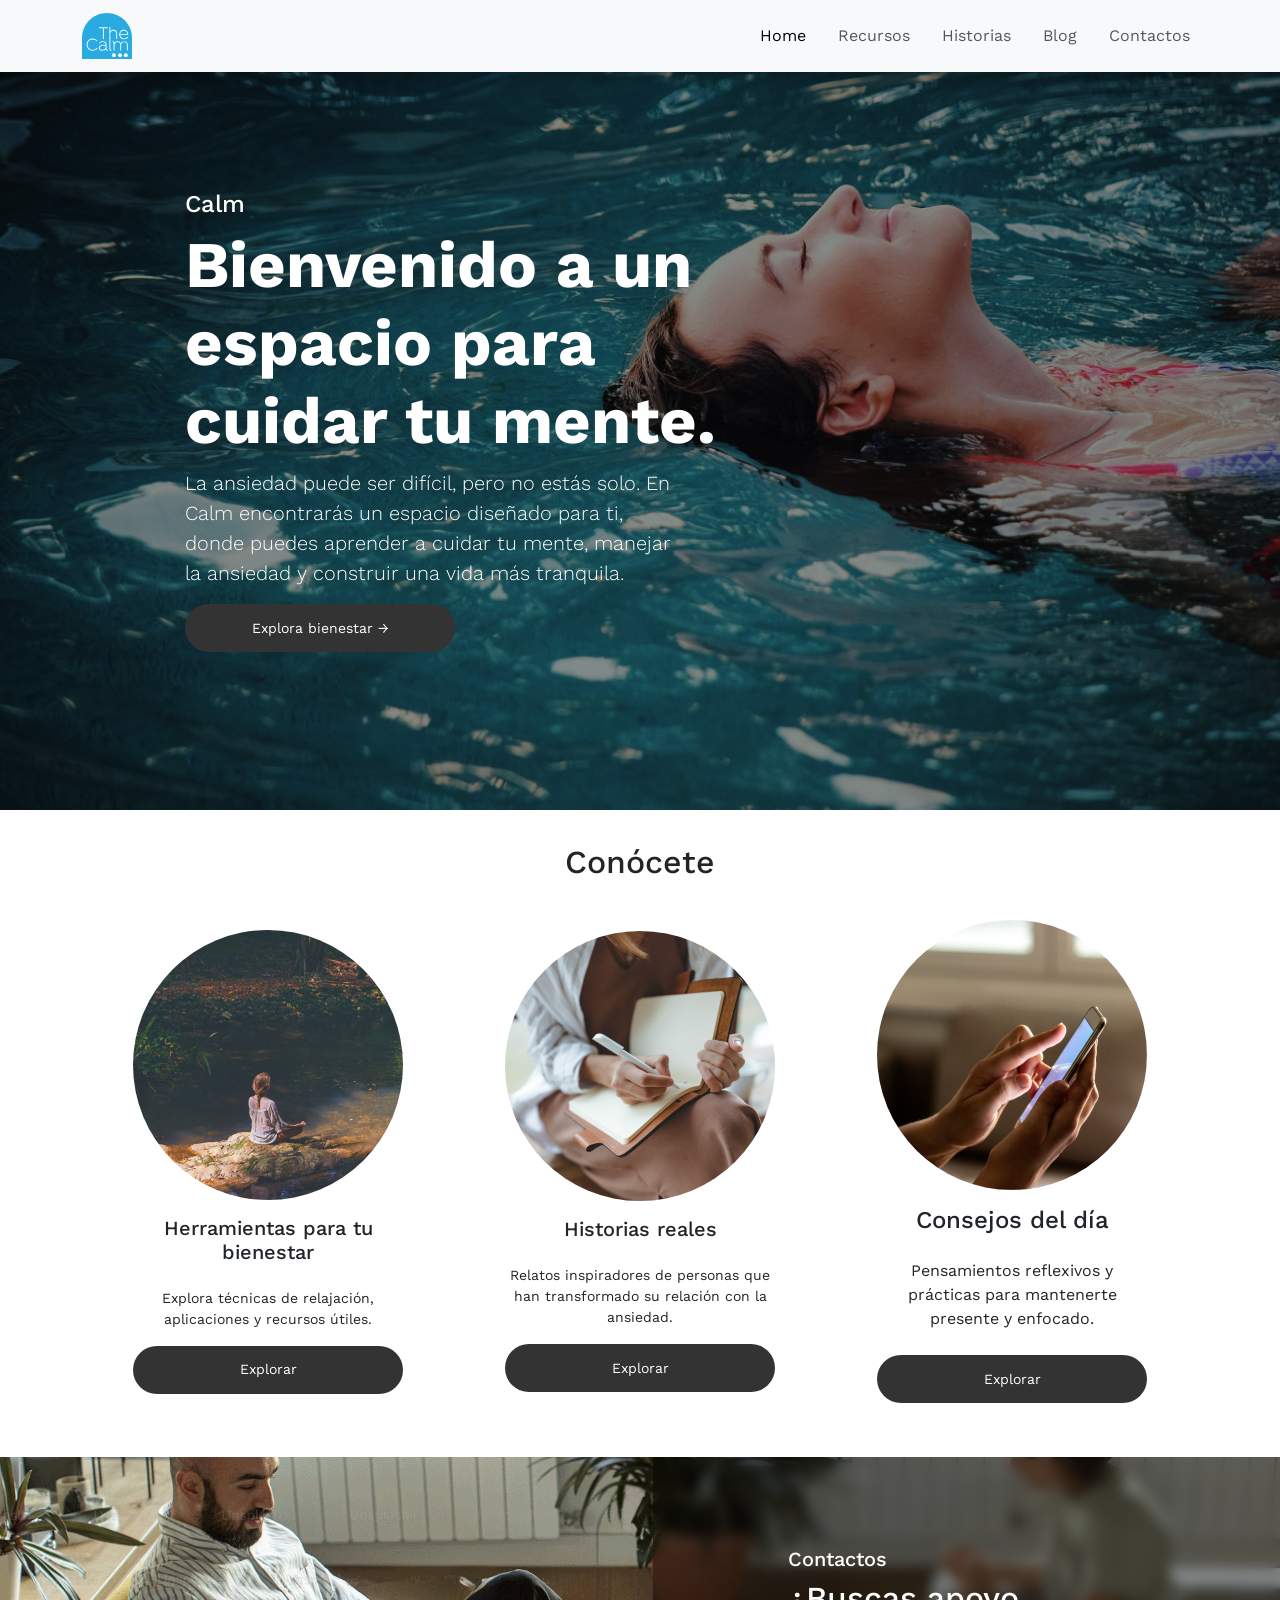
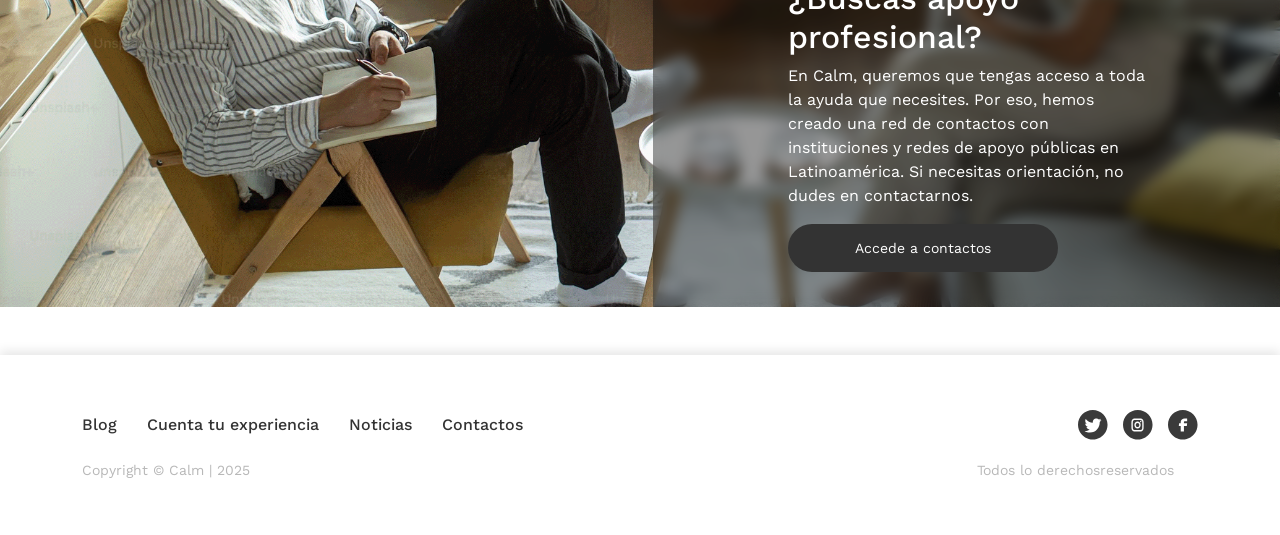
==== index.html @ e8b5bb97 "Primer commit - Subiendo proyecto thecalm" ====
<!DOCTYPE html>
<html lang="en">
<head>
    <meta charset="UTF-8">
    <meta name="viewport" content="width=device-width, initial-scale=1.0">
    <link href="https://cdn.jsdelivr.net/npm/bootstrap@5.3.3/dist/css/bootstrap.min.css" rel="stylesheet" integrity="sha384-QWTKZyjpPEjISv5WaRU9OFeRpok6YctnYmDr5pNlyT2bRjXh0JMhjY6hW+ALEwIH" crossorigin="anonymous">
    <link rel="stylesheet" href="./styles/style.css">
    <link rel="icon" type="image/png" href="./assets/svg/thecalm.svg">
    <title>The Calm</title>
</head>
<body>
  <header>
    <nav class="navbar navbar-expand-lg bg-body-tertiary ">
        <div class="container-fluid d-flex container-xl">
            <a class="navbar-brand" href="index.html">
                <img src="assets/svg/thecalm.svg" alt="TheCalm" width="50" >
              </a>
          <button class="navbar-toggler" type="button" data-bs-toggle="collapse" data-bs-target="#navbarNav" aria-controls="navbarNav" aria-expanded="false" aria-label="Toggle navigation">
            <span class="navbar-toggler-icon"></span>
          </button>
          <div class="collapse navbar-collapse" id="navbarNav">
            <ul class="navbar-nav gap-3">
              <li class="nav-item">
                <a class="nav-link active" aria-current="page" href="index.html">Home</a>
              </li>
              <li class="nav-item">
                <a class="nav-link" href="./pages/Recursos.html">Recursos</a>
              </li>
              <li class="nav-item">
                <a class="nav-link" href="./pages/Historias.html">Historias</a>
              </li>
              <li class="nav-item">
                <a class="nav-link" href="./pages/Blog.html">Blog</a>
              </li>
              <li class="nav-item">
                <a class="nav-link" href="./pages/Contactos.html">Contactos</a>
              </li>
            </ul>
          </div>
        </div>
      </nav>
  </header>

  <main>    
      
      <section class="hero">
          <div class="hero-content container-xl">
              <h4>Calm</h4>
              <h1 class="display-4 fw-bold">Bienvenido a un espacio para cuidar tu mente.</h1>
              <p class="lead">La ansiedad puede ser difícil, pero no estás solo. En Calm encontrarás un espacio diseñado para ti, donde puedes aprender a cuidar tu mente, manejar la ansiedad y construir una vida más tranquila. </p>
              <a href="./pages/Recursos.html" class="btn btn-dark btn-lg">Explora bienestar →</a>
          </div>
      </section>

      <section class=" conocete container-xl">
          <h2 class="titulo">Conócete</h2>
      </section>

      <!-- AQUÍ COMIENZAN LAS CARDS -->

      <section class="cards container-xl">

        <div class="card">
          <img class="img card-img-top" src="./assets/img/1.2.png" alt="Meditar">
          
          <div class="card-body">

            <h4 class="card-title mb-4">Herramientas para tu bienestar</h4>
            <p class="card-text ">Explora técnicas de relajación, aplicaciones y recursos útiles.</p>
            <a href="/pages/Recursos.html" class="btn "> Explorar</a>

          </div>

        </div>

        <div class="card">
          <img class="img card-img-top" src="./assets/img/1.3.png" alt="Historias">

          <div class="card-body">

            <h4 class="card-title mb-4">Historias reales</h4>
            <p class="card-text">Relatos inspiradores de personas que han transformado su relación con la ansiedad.</p>
            <a href="pages/Historias.html" class="btn">Explorar</a>
          </div>
        </div>

        <div class="card">
          <img class="img card-img-top" src="./assets/img/1.4.png" alt="Consejos">

          <div class="card-body">

            <h4 class="title mb-4">Consejos del día</h4>
            <p class="paragraph mb-4">Pensamientos reflexivos y prácticas para mantenerte presente y enfocado.</p>
            <a  href="/pages/Blog.html" class="btn"> Explorar</a>

          </div>  

        </div>
      </section>

      <!--AQUÍ TERMINAN LAS CARDS-->

      <section class="contac mb-5">

          <div class="backround-contac ">
            <img src="./assets/img/1.5.png" alt="Terapia">
          </div>   

          <div class="blur-box ">

              <h5>Contactos</h5>
                
              <h2>¿Buscas apoyo profesional?</h2>

              <p>En Calm, queremos que tengas acceso a toda la ayuda que necesites. Por eso, hemos creado una red de contactos con instituciones y redes de apoyo públicas en Latinoamérica. Si necesitas orientación, no dudes en contactarnos.</p>
                
              <a href="pages/Contactos.html" class="btn">Accede a contactos</a>
          </div>

      </section> 
      
  </main>

    <footer>

        <div class="container-xl">
            <div class="row">
              <div class="footer-links col-sm-8">

                <a href="/pages/Blog.html">Blog</a>

                <a href="">Cuenta tu experiencia</a>

                <a href="">Noticias</a>

                <a href="/pages/Contactos.html">Contactos</a>

              </div>
              <div class="iconos-redes col-sm-4 ">
                <svg xmlns="http://www.w3.org/2000/svg" width="32" height="32" viewBox="0 0 32 32" fill="none">
                    <path fill-rule="evenodd" clip-rule="evenodd" d="M31.5236 15.7617C31.5236 24.4668 24.4668 31.5237 15.7618 31.5237C7.05676 31.5237 0 24.4668 0 15.7617C0 7.05688 7.05676 0 15.7618 0C24.4668 0 31.5236 7.05688 31.5236 15.7617ZM23.1677 13.2234C23.1677 13.061 23.1648 12.8965 23.157 12.7339C23.8806 12.1992 24.5049 11.5356 25 10.7747C24.326 11.0808 23.6111 11.2815 22.8792 11.3706C23.6501 10.8972 24.2272 10.1528 24.5031 9.27588C23.7778 9.71631 22.9849 10.0271 22.1582 10.1948C21.8125 9.81689 21.3949 9.51587 20.9312 9.3103C20.4673 9.10474 19.9673 8.99927 19.4622 9C18.9773 8.99976 18.4972 9.09766 18.0493 9.28784C17.6014 9.47803 17.1945 9.75684 16.8514 10.1084C16.5087 10.4597 16.2367 10.8772 16.0511 11.3364C15.8656 11.7957 15.7701 12.2881 15.7701 12.7852C15.7697 13.0757 15.8015 13.3655 15.865 13.6489C14.3965 13.5735 12.96 13.1821 11.6486 12.5005C10.3372 11.8186 9.1803 10.8613 8.25317 9.69116C7.77966 10.5249 7.63428 11.5122 7.84656 12.4521C8.05896 13.3921 8.61304 14.2134 9.39575 14.7483C8.8092 14.729 8.23572 14.5664 7.7229 14.2739V14.321C7.72302 15.1956 8.01807 16.0432 8.55798 16.7202C9.09778 17.3972 9.84924 17.8621 10.6851 18.0359C10.1407 18.1851 9.57092 18.2073 9.01721 18.1011C9.25317 18.8535 9.71252 19.5112 10.3311 19.9827C10.9493 20.4541 11.696 20.7156 12.4666 20.7305C11.7004 21.3472 10.8232 21.803 9.88538 22.0718C8.94739 22.3408 7.96692 22.4175 7 22.2976C8.63464 23.373 10.5746 24 12.6613 24C19.4532 24 23.1677 18.2295 23.1677 13.2234Z" fill="#3A3A3A"/>
                </svg>
                <svg xmlns="http://www.w3.org/2000/svg" width="32" height="32" viewBox="0 0 32 32" fill="none">
                    <path fill-rule="evenodd" clip-rule="evenodd" d="M31.5236 15.7617C31.5236 24.4668 24.4668 31.5237 15.7618 31.5237C7.05676 31.5237 0 24.4668 0 15.7617C0 7.05688 7.05676 0 15.7618 0C24.4668 0 31.5236 7.05688 31.5236 15.7617ZM19.9178 9.35815C19.4963 9.18188 19.0403 9.07764 18.3806 9.04492C17.5637 9.00464 17.275 9 15.5 9C13.7245 9 13.4363 9.00464 12.6194 9.04492C11.9597 9.07764 11.504 9.18188 11.0815 9.35815C10.6823 9.51904 10.3207 9.77295 10.0227 10.1013C9.71753 10.4224 9.48193 10.812 9.33252 11.2424C9.16895 11.6963 9.07202 12.1873 9.04175 12.8979C9.00427 13.7773 9 14.0884 9 16C9 17.9121 9.00427 18.2224 9.04175 19.1021C9.07202 19.8127 9.16895 20.3032 9.33252 20.7576C9.48193 21.188 9.71753 21.5776 10.0227 21.8987C10.3207 22.2271 10.6823 22.481 11.0815 22.6418C11.5037 22.8181 11.9597 22.9224 12.6194 22.9551C13.4368 22.9954 13.725 23 15.5 23C17.275 23 17.5626 22.9954 18.3806 22.9551C19.0403 22.9224 19.4958 22.8181 19.9178 22.6418C20.3174 22.481 20.6792 22.2273 20.9773 21.8987C21.2823 21.5776 21.5179 21.1882 21.6674 20.7583C21.8311 20.304 21.928 19.8127 21.9583 19.1021C21.9957 18.2212 22 17.9109 22 16C22 14.0889 21.9957 13.7786 21.9583 12.8979C21.928 12.1873 21.8311 11.6968 21.6674 11.2424C21.5179 10.812 21.2825 10.4224 20.9773 10.1013C20.6792 9.77271 20.3174 9.51904 19.9178 9.35815ZM12.6849 10.5989C13.4763 10.5598 13.745 10.5557 15.5 10.5557C17.255 10.5557 17.5231 10.5598 18.3145 10.5989C18.8167 10.6235 19.1183 10.6929 19.3947 10.8083C19.6074 10.8909 19.7997 11.0251 19.9563 11.2009C20.1195 11.3696 20.2443 11.5767 20.3209 11.8059C20.4287 12.1033 20.4926 12.4277 20.5153 12.9685C20.5515 13.8213 20.5554 14.1106 20.5554 16C20.5554 17.8894 20.5515 18.1787 20.5153 19.0315C20.4926 19.5723 20.4281 19.8972 20.3209 20.1948C20.2292 20.4485 20.1318 20.6101 19.9563 20.7991C19.7808 20.9875 19.6307 21.0925 19.3951 21.1917C19.2584 21.249 19.1157 21.2949 18.9458 21.3296C18.7717 21.365 18.5691 21.3887 18.3151 21.4011C17.5231 21.4402 17.255 21.4443 15.5 21.4443C13.7456 21.4443 13.4769 21.4402 12.6849 21.4011C12.1829 21.3767 11.8811 21.3071 11.6049 21.1917C11.3693 21.093 11.2192 20.988 11.0437 20.7991C10.8688 20.6101 10.7712 20.4485 10.6792 20.1941C10.5714 19.8967 10.5074 19.5723 10.4847 19.0315C10.4484 18.1794 10.4446 17.8899 10.4446 16C10.4446 14.1101 10.4484 13.8206 10.4847 12.9685C10.5074 12.4277 10.5719 12.1028 10.6792 11.8052C10.7708 11.5515 10.8682 11.3899 11.0437 11.2009C11.2192 11.0125 11.3693 10.9075 11.6049 10.8083C11.8817 10.6921 12.1829 10.6235 12.6849 10.5989ZM13.1169 18.5664C13.7489 19.2471 14.6061 19.6294 15.5 19.6294C16.3938 19.6294 17.2511 19.2471 17.8831 18.5664C18.5151 17.8857 18.8702 16.9626 18.8702 16C18.8702 15.0374 18.5151 14.1143 17.8831 13.4336C17.2511 12.7529 16.3938 12.3704 15.5 12.3704C14.6061 12.3704 13.7489 12.7529 13.1169 13.4336C12.4849 14.1143 12.1298 15.0374 12.1298 16C12.1298 16.9626 12.4849 17.8857 13.1169 18.5664ZM16.8621 17.4668C16.5007 17.8557 16.0109 18.0745 15.5 18.0745C14.9891 18.0745 14.4993 17.8557 14.1379 17.4668C13.7767 17.0776 13.5739 16.5503 13.5739 16C13.5739 15.45 13.7767 14.9224 14.1379 14.5332C14.4993 14.1443 14.9891 13.9258 15.5 13.9258C16.0109 13.9258 16.5007 14.1443 16.8621 14.5332C17.2233 14.9224 17.4261 15.45 17.4261 16C17.4261 16.5503 17.2233 17.0776 16.8621 17.4668ZM18.3595 12.9202C18.495 13.0662 18.6787 13.1482 18.8702 13.1482C19.0618 13.1482 19.2455 13.0662 19.381 12.9202C19.5165 12.7744 19.5925 12.5764 19.5925 12.3701C19.5925 12.1638 19.5165 11.9661 19.381 11.8201C19.2455 11.6743 19.0618 11.5923 18.8702 11.5923C18.7667 11.5923 18.6654 11.6162 18.5729 11.6614C18.4941 11.6997 18.4218 11.7532 18.3595 11.8201C18.224 11.9661 18.1479 12.1638 18.1479 12.3701C18.1479 12.5764 18.224 12.7744 18.3595 12.9202Z" fill="#3A3A3A"/>
                </svg>
                <svg xmlns="http://www.w3.org/2000/svg" width="32" height="32" viewBox="0 0 32 32" fill="none">
                    <path fill-rule="evenodd" clip-rule="evenodd" d="M15.7618 31.5237C24.4668 31.5237 31.5237 24.4668 31.5237 15.7617C31.5237 7.05688 24.4668 0 15.7618 0C7.05676 0 0 7.05688 0 15.7617C0 24.4668 7.05676 31.5237 15.7618 31.5237ZM16.9929 23H13.5725V17.0979H11.5237L11.8623 14.1653H13.5725V12.6843C13.5725 11.707 14.0229 10.77 14.8247 10.0791C15.6266 9.38818 16.714 9 17.8479 9H20.4132V11.9473H17.8479C17.6212 11.9473 17.4037 12.0249 17.2433 12.1631C17.083 12.3013 16.9929 12.4888 16.9929 12.6843V14.1653H20.4132L20.0746 17.0979H16.9929V23Z" fill="#3A3A3A"/>
                </svg>
              </div>
            </div>

            <div class="creditos row">

                <div class="col-sm">  
                    <p>Copyright © Calm | 2025</p>
                </div>
                <div class="derechos col-sm">
                    <p>Todos lo derechosreservados</p>
                </div>
            </div>

        </div>


    </footer>

 

  <script src="https://cdn.jsdelivr.net/npm/bootstrap@5.3.3/dist/js/bootstrap.bundle.min.js" integrity="sha384-YvpcrYf0tY3lHB60NNkmXc5s9fDVZLESaAA55NDzOxhy9GkcIdslK1eN7N6jIeHz" crossorigin="anonymous"></script>

</body>
</html>
---- styles/style.css ----
@import url("https://fonts.googleapis.com/css2?family=Work+Sans:ital,wght@0,100..900;1,100..900&display=swap");
* {
  margin: 0;
  padding: 0;
}

body {
  font-family: "Work Sans", sans-serif;
  font-optical-sizing: auto;
  font-style: normal;
}

small {
  opacity: 0.5;
}

.navbar {
  position: fixed;
  width: 100%;
  display: flex;
  justify-content: space-between;
  z-index: 1000;
  box-shadow: 0px 4px 11px 0px rgba(0, 0, 0, 0.1);
}

.navbar-collapse {
  justify-content: right;
}

footer {
  padding: 5vh 5%;
  display: flex;
  flex-direction: column;
  align-items: center;
  width: 100%;
  position: absolute;
  box-shadow: 0px -4px 10px rgba(0, 0, 0, 0.097);
}

.footer-links {
  display: flex;
  flex-direction: column;
  text-align: left;
  gap: 10px;
  margin-bottom: 2%;
}

.footer-links a {
  text-decoration: none;
  color: #333333;
  font-weight: 500;
}

.footer-links a:hover {
  color: #29ABE2;
}

.iconos-redes {
  display: flex;
  gap: 15px;
  justify-content: left;
  margin: 10px 0;
}

.iconos-redes svg {
  width: 30px;
  height: 30px;
  fill: #333333;
}

.creditos {
  display: flex;
  text-align: left;
  width: 100%;
  margin-top: 10px;
  font-size: 14px;
  color: #B8B8B8;
}

@media (min-width: 1024px) {
  footer {
    padding: 5vh 5%;
    display: flex;
    justify-content: space-between;
    align-items: center;
    flex-wrap: wrap;
    width: 100%;
    height: 20vh;
    flex-wrap: wrap;
    position: relative;
    box-shadow: 0px -4px 10px rgba(0, 0, 0, 0.097);
  }
  .footer-links {
    display: flex;
    flex-direction: row;
    gap: 30px;
    margin-bottom: 0;
    justify-content: center;
    align-items: center;
    width: auto;
  }
  .footer-links a {
    text-decoration: none;
    width: auto;
    justify-content: center;
    align-items: center;
    color: #333333;
    font-weight: 500;
  }
  footer .row {
    display: flex;
    justify-content: space-between;
  }
  .footer-links a:hover {
    color: #29ABE2;
  }
  .iconos-redes {
    display: flex;
    gap: 15px;
  }
  .iconos-redes svg {
    width: 30px;
    height: 30px;
    fill: #3A3A3A;
  }
  .footer-text {
    text-align: center;
    width: 100%;
    margin-top: 10px;
    font-size: 14px;
    color: #777;
  }
  .iconos-redes {
    justify-content: right;
  }
  .derechos p {
    justify-content: right;
    text-align: right;
  }
  .creditos {
    color: #B8B8B8;
  }
}
.cards {
  margin-top: 3%;
  margin-bottom: 3%;
  display: flex;
  flex-direction: column;
  align-items: center;
  text-align: center;
}

.card {
  border: none;
  width: 30vh;
  height: auto;
  justify-content: space-between;
  align-items: center;
  text-decoration: none;
  justify-content: center;
}

.card-title {
  font-size: 20px;
}

.card-text {
  font-size: 14px;
}

.card .img {
  border-radius: 50%;
  width: 30vh;
}

.cards-blog {
  text-align: center;
}

.cards-blog {
  display: flex;
  justify-content: center;
  flex-wrap: wrap;
}

.cards-blog .row {
  justify-content: center;
}

.cards-blog .col {
  display: flex;
  justify-content: center;
}

.cards-blog .card {
  width: 100%;
  text-align: center;
  align-items: center;
  border-radius: 12px;
  background: #FFFFFF;
  box-shadow: 1px 1px 4px 0px rgba(0, 0, 0, 0.13);
}

.cards-blog .card {
  width: 80%;
  align-items: center;
  border-radius: 12px;
  background: #FFF;
  box-shadow: 1px 1px 4px 0px rgba(0, 0, 0, 0.13);
}

.texto-limitado {
  display: -webkit-box;
  -webkit-box-orient: vertical;
  -webkit-line-clamp: 2;
  line-clamp: 2;
  overflow: hidden;
}

.cards-redes .card {
  align-items: center;
  width: 100%;
  height: 90%;
  padding: 6%;
  margin-bottom: 6%;
  background: rgba(76, 172, 212, 0.48);
  box-shadow: 1px 1px 4px 0px rgba(0, 0, 0, 0.13);
}

@media (min-width: 1024px) {
  .cards {
    margin-top: 3%;
    margin-bottom: 3%;
    flex-direction: row;
    justify-content: space-around;
  }
  .card {
    width: 25%;
    width: 25%;
    justify-content: center;
    flex: wrap;
  }
}
.hero {
  background: url("../../assets/img/1.jpg") center/cover no-repeat;
  height: 60vh;
  display: flex;
  align-items: center;
  justify-content: center;
  color: white;
  position: relative;
  text-align: left;
  padding-top: 6%;
}

.hero::before {
  content: "";
  position: absolute;
  top: 0;
  left: 0;
  width: 100%;
  height: 100%;
  background: rgba(0, 0, 0, 0.4);
}

.hero-content {
  margin-top: -5vh;
  position: relative;
  z-index: 1;
  text-align: left;
  padding: 9%;
}

.hero-content h1 {
  font-size: 26px;
}

.hero-content p {
  font-size: 14px;
}

.contac {
  color: white;
  margin-top: 3%;
  z-index: 1;
  display: flex;
  flex-direction: column;
  align-items: center;
}

.backround-contac {
  position: absolute;
  width: 100%;
  height: 70vh;
  overflow: hidden;
  object-fit: cover;
  object-position: center 20%;
}

.blur-box {
  width: 100%;
  background: rgba(0, 0, 0, 0.461);
  backdrop-filter: blur(6.5px);
  padding: 5vh;
  overflow: hidden;
  object-fit: cover;
  margin-top: 49%;
  align-items: center;
}

@media (min-width: 1024px) {
  .hero {
    background: url("../../assets/img/1.jpg") center/cover no-repeat;
    height: 90vh;
    display: flex;
    align-items: center;
    justify-content: center;
    color: white;
    position: relative;
    text-align: left;
    padding-top: 6%;
  }
  .hero::before {
    content: "";
    position: absolute;
    top: 0;
    left: 0;
    width: 100%;
    height: 100%;
    background: rgba(0, 0, 0, 0.4);
  }
  .hero-content {
    margin-top: -5vh;
    position: relative;
    z-index: 1;
    text-align: left;
  }
  .hero-content h1 {
    font-size: 65px;
    width: 65vh;
  }
  .hero-content p {
    font-size: 20px;
    width: 55vh;
  }
  .backround-contac img {
    position: absolute;
    width: 100%;
    height: 50vh;
    overflow: hidden;
    object-fit: cover;
    object-position: center 70%;
    z-index: 1;
  }
  .blur-box {
    width: 49%;
    height: 50vh;
    background: rgba(0, 0, 0, 0.396);
    backdrop-filter: blur(6.5px);
    padding: 10vh 15vh;
    overflow: hidden;
    object-fit: cover;
    margin-top: 0px;
    margin-left: 51%;
    align-items: center;
    z-index: 100;
  }
}
.cards {
  margin-top: 3%;
  margin-bottom: 3%;
  display: flex;
  flex-direction: column;
  align-items: center;
  text-align: center;
}

.card {
  border: none;
  width: 30vh;
  height: auto;
  justify-content: space-between;
  align-items: center;
  text-decoration: none;
  justify-content: center;
}

.card-title {
  font-size: 20px;
}

.card-text {
  font-size: 14px;
}

.card .img {
  border-radius: 50%;
  width: 30vh;
}

.cards-blog {
  text-align: center;
}

.cards-blog {
  display: flex;
  justify-content: center;
  flex-wrap: wrap;
}

.cards-blog .row {
  justify-content: center;
}

.cards-blog .col {
  display: flex;
  justify-content: center;
}

.cards-blog .card {
  width: 100%;
  text-align: center;
  align-items: center;
  border-radius: 12px;
  background: #FFFFFF;
  box-shadow: 1px 1px 4px 0px rgba(0, 0, 0, 0.13);
}

.cards-blog .card {
  width: 80%;
  align-items: center;
  border-radius: 12px;
  background: #FFF;
  box-shadow: 1px 1px 4px 0px rgba(0, 0, 0, 0.13);
}

.texto-limitado {
  display: -webkit-box;
  -webkit-box-orient: vertical;
  -webkit-line-clamp: 2;
  line-clamp: 2;
  overflow: hidden;
}

.cards-redes .card {
  align-items: center;
  width: 100%;
  height: 90%;
  padding: 6%;
  margin-bottom: 6%;
  background: rgba(76, 172, 212, 0.48);
  box-shadow: 1px 1px 4px 0px rgba(0, 0, 0, 0.13);
}

@media (min-width: 1024px) {
  .cards {
    margin-top: 3%;
    margin-bottom: 3%;
    flex-direction: row;
    justify-content: space-around;
  }
  .card {
    width: 25%;
    width: 25%;
    justify-content: center;
    flex: wrap;
  }
}
.encabezado {
  width: 100%;
  height: auto;
  border-radius: 0px 0px 20px 20px;
  background: #29ABE2;
  color: #fff;
  padding-top: 11vh !important;
  padding-bottom: 5%;
  justify-content: center;
  text-align: center;
}

.encabezado-text {
  width: 100%;
}

@media (min-width: 1024px) {
  .encabezado {
    border-radius: 0px 0px 50px 50px;
    padding-bottom: 3%;
  }
  .encabezado-text {
    width: 40%;
  }
}
.titulo {
  margin-top: 3%;
  margin-bottom: 3%;
  align-items: center;
  justify-content: center;
  text-align: center;
}

.btn {
  width: 30vh;
  height: auto;
  border: none;
  border-radius: 26vh;
  background: #333333;
  color: #FFFFFF;
  font-size: 12px;
  padding: 1.5vh;
  text-decoration: none;
}

.btn a {
  color: #FFFFFF;
  border: 0;
  padding: 1vh 10vh;
  text-decoration: none;
}

.btn:hover {
  transform: scale(1.02);
  background-color: #29ABE2;
  color: #FFFFFF;
}

@media (min-width: 1024px) {
  .btn {
    font-size: 14px;
  }
}
.form-container {
  background: #F1F1F1;
  border-radius: 2vh;
  width: 100%;
  height: 40%;
  margin-bottom: 3%;
}

.historias-mobile {
  display: block;
}

.historias-desktop {
  display: none;
}

.fecha {
  justify-content: center;
  align-items: center;
  text-align: center;
  margin-bottom: 6%;
}

@media (min-width: 1024px) {
  .historias-mobile {
    display: none;
  }
  .historias-desktop {
    display: block;
  }
  .historias-desktop .col {
    border-bottom: 1px solid #777777;
    border-right: 1px solid #777777;
  }
  .historias-desktop .col {
    border-bottom: 1px solid #777777;
    border-right: 1px solid #777777;
  }
  .historias-desktop .cold:last-child {
    border-bottom: none;
  }
  .historias-desktop .col:nth-child(2n) {
    border-right: none;
  }
  .historias-desktop .col:nth-last-child(-n+1) {
    border-bottom: none;
  }
  .historias-desktop {
    margin-top: 6%;
  }
}

/*# sourceMappingURL=style.css.map */
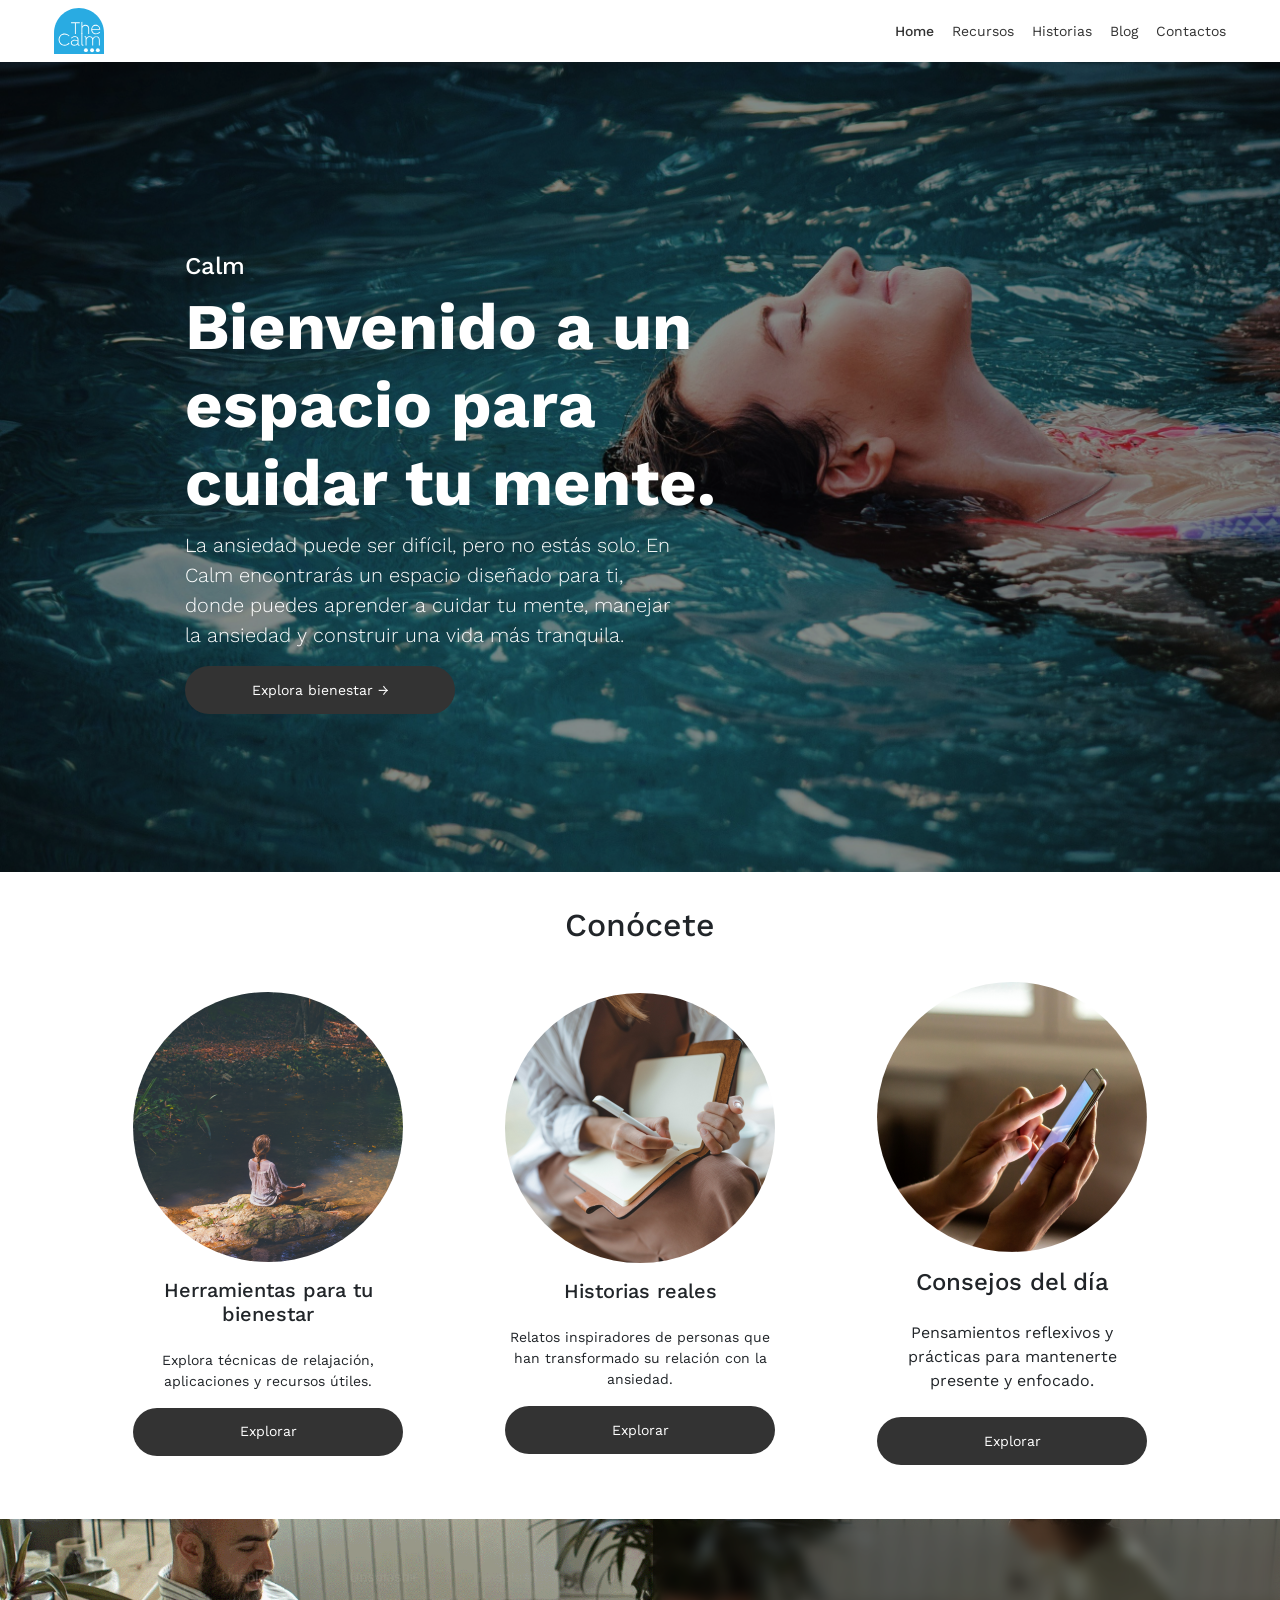
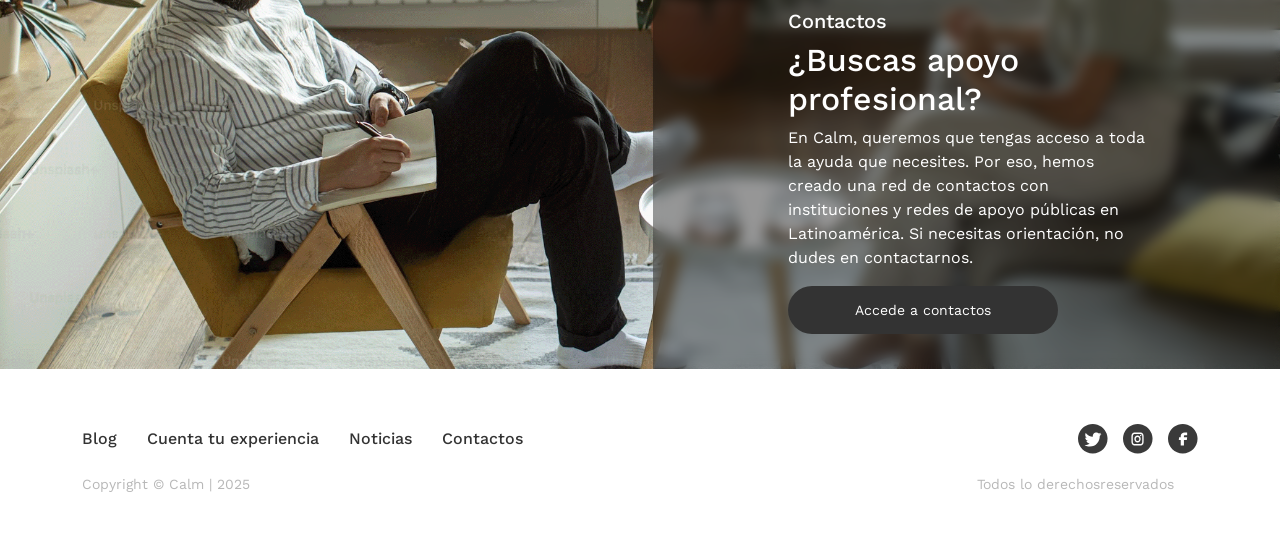
==== commit 484e0356: "Subida del proyecto thecalm" ====
--- a/index.html
+++ b/index.html
@@ -10,35 +10,16 @@
 </head>
 <body>
   <header>
-    <nav class="navbar navbar-expand-lg bg-body-tertiary ">
-        <div class="container-fluid d-flex container-xl">
-            <a class="navbar-brand" href="index.html">
-                <img src="assets/svg/thecalm.svg" alt="TheCalm" width="50" >
-              </a>
-          <button class="navbar-toggler" type="button" data-bs-toggle="collapse" data-bs-target="#navbarNav" aria-controls="navbarNav" aria-expanded="false" aria-label="Toggle navigation">
-            <span class="navbar-toggler-icon"></span>
-          </button>
-          <div class="collapse navbar-collapse" id="navbarNav">
-            <ul class="navbar-nav gap-3">
-              <li class="nav-item">
-                <a class="nav-link active" aria-current="page" href="index.html">Home</a>
-              </li>
-              <li class="nav-item">
-                <a class="nav-link" href="./pages/Recursos.html">Recursos</a>
-              </li>
-              <li class="nav-item">
-                <a class="nav-link" href="./pages/Historias.html">Historias</a>
-              </li>
-              <li class="nav-item">
-                <a class="nav-link" href="./pages/Blog.html">Blog</a>
-              </li>
-              <li class="nav-item">
-                <a class="nav-link" href="./pages/Contactos.html">Contactos</a>
-              </li>
-            </ul>
-          </div>
-        </div>
-      </nav>
+    <nav class="navbar">
+      <img src="./assets/svg/thecalm.svg" alt="Logo" class="logo" />
+      <ul>
+        <li><a  class="active" href="index.html">Home</a></li>
+        <li><a href="./pages/recursos.html">Recursos</a></li>
+        <li><a href="./pages/historias.html">Historias</a></li>
+        <li><a href="./pages/blog.html">Blog</a></li>
+        <li><a href="./pages/contactos.html">Contactos</a></li>
+      </ul>
+    </nav>
   </header>
 
   <main>    
@@ -48,7 +29,7 @@
               <h4>Calm</h4>
               <h1 class="display-4 fw-bold">Bienvenido a un espacio para cuidar tu mente.</h1>
               <p class="lead">La ansiedad puede ser difícil, pero no estás solo. En Calm encontrarás un espacio diseñado para ti, donde puedes aprender a cuidar tu mente, manejar la ansiedad y construir una vida más tranquila. </p>
-              <a href="./pages/Recursos.html" class="btn btn-dark btn-lg">Explora bienestar →</a>
+              <a href="./pages/recursos.html" class="btn">Explora bienestar →</a>
           </div>
       </section>
 
@@ -61,37 +42,37 @@
       <section class="cards container-xl">
 
         <div class="card">
-          <img class="img card-img-top" src="./assets/img/1.2.png" alt="Meditar">
+          <img class="img card-img-top" src="./assets/img/1.2.png" alt="Mujer meditando">
           
           <div class="card-body">
 
             <h4 class="card-title mb-4">Herramientas para tu bienestar</h4>
             <p class="card-text ">Explora técnicas de relajación, aplicaciones y recursos útiles.</p>
-            <a href="/pages/Recursos.html" class="btn "> Explorar</a>
+            <a href="./pages/recursos.html" class="btn "> Explorar</a>
 
           </div>
 
         </div>
 
         <div class="card">
-          <img class="img card-img-top" src="./assets/img/1.3.png" alt="Historias">
+          <img class="img card-img-top" src="./assets/img/1.3.png" alt="Mujer escribiendo en un cuaderno">
 
           <div class="card-body">
 
             <h4 class="card-title mb-4">Historias reales</h4>
             <p class="card-text">Relatos inspiradores de personas que han transformado su relación con la ansiedad.</p>
-            <a href="pages/Historias.html" class="btn">Explorar</a>
+            <a href="./pages/historias.html" class="btn">Explorar</a>
           </div>
         </div>
 
         <div class="card">
-          <img class="img card-img-top" src="./assets/img/1.4.png" alt="Consejos">
+          <img class="img card-img-top" src="./assets/img/1.4.png" alt="Persona usando un teléfono celular">
 
           <div class="card-body">
 
             <h4 class="title mb-4">Consejos del día</h4>
             <p class="paragraph mb-4">Pensamientos reflexivos y prácticas para mantenerte presente y enfocado.</p>
-            <a  href="/pages/Blog.html" class="btn"> Explorar</a>
+            <a href="./pages/blog.html" class="btn"> Explorar</a>
 
           </div>  
 
@@ -100,10 +81,10 @@
 
       <!--AQUÍ TERMINAN LAS CARDS-->
 
-      <section class="contac mb-5">
+      <section class="contac">
 
           <div class="backround-contac ">
-            <img src="./assets/img/1.5.png" alt="Terapia">
+            <img src="./assets/img/1.5.png" alt="Persona recibiendo terapia">
           </div>   
 
           <div class="blur-box ">
@@ -114,7 +95,7 @@
 
               <p>En Calm, queremos que tengas acceso a toda la ayuda que necesites. Por eso, hemos creado una red de contactos con instituciones y redes de apoyo públicas en Latinoamérica. Si necesitas orientación, no dudes en contactarnos.</p>
                 
-              <a href="pages/Contactos.html" class="btn">Accede a contactos</a>
+              <a href="./pages/contactos.html" class="btn">Accede a contactos</a>
           </div>
 
       </section> 
@@ -127,13 +108,13 @@
             <div class="row">
               <div class="footer-links col-sm-8">
 
-                <a href="/pages/Blog.html">Blog</a>
+                <a href="./pages/blog.html">Blog</a>
 
                 <a href="">Cuenta tu experiencia</a>
 
                 <a href="">Noticias</a>
 
-                <a href="/pages/Contactos.html">Contactos</a>
+                <a href="./pages/contactos.html">Contactos</a>
 
               </div>
               <div class="iconos-redes col-sm-4 ">
--- a/styles/style.css
+++ b/styles/style.css
@@ -14,26 +14,84 @@
   opacity: 0.5;
 }
 
+.active {
+  font-weight: 500;
+}
+
 .navbar {
-  position: fixed;
-  width: 100%;
-  display: flex;
-  justify-content: space-between;
-  z-index: 1000;
+  background-color: #FFFFFF;
   box-shadow: 0px 4px 11px 0px rgba(0, 0, 0, 0.1);
-}
-
-.navbar-collapse {
-  justify-content: right;
-}
-
+  padding-left: 4vh;
+  padding-right: 4vh;
+  align-items: center;
+  justify-content: center;
+  align-content: center;
+}
+.navbar img {
+  width: 40px;
+}
+.navbar ul {
+  display: flex;
+  flex-direction: row;
+  text-decoration: none;
+  gap: 13px;
+  justify-content: space-around;
+  margin-bottom: 0;
+}
+.navbar ul li {
+  font-size: 10px;
+  text-decoration: none;
+  list-style: none;
+}
+.navbar ul li a {
+  color: #333333;
+  text-decoration: none;
+}
+.navbar ul li a:hover {
+  color: #29ABE2;
+  font-weight: 600;
+}
+
+@media (min-width: 600px) {
+  .navbar {
+    background-color: #FFFFFF;
+    box-shadow: 0px 4px 11px 0px rgba(0, 0, 0, 0.1);
+    padding-left: 6vh;
+    padding-right: 6vh;
+    display: flex;
+    justify-content: space-between;
+  }
+  .navbar img {
+    width: 50px;
+  }
+  .navbar ul {
+    display: flex;
+    flex-direction: row;
+    text-decoration: none;
+    gap: 18px;
+    justify-content: space-around;
+    margin-bottom: 0;
+  }
+  .navbar ul li {
+    font-size: 14px;
+    text-decoration: none;
+    list-style: none;
+  }
+  .navbar ul li a {
+    color: #333333;
+    text-decoration: none;
+  }
+  .navbar ul li a:hover {
+    color: #29ABE2;
+    font-weight: 600;
+  }
+}
 footer {
   padding: 5vh 5%;
   display: flex;
   flex-direction: column;
   align-items: center;
   width: 100%;
-  position: absolute;
   box-shadow: 0px -4px 10px rgba(0, 0, 0, 0.097);
 }
 
@@ -87,7 +145,6 @@
     width: 100%;
     height: 20vh;
     flex-wrap: wrap;
-    position: relative;
     box-shadow: 0px -4px 10px rgba(0, 0, 0, 0.097);
   }
   .footer-links {
@@ -217,14 +274,53 @@
   overflow: hidden;
 }
 
-.cards-redes .card {
-  align-items: center;
-  width: 100%;
+.card1 {
+  display: flex;
+  align-content: center;
+  width: 80%;
   height: 90%;
-  padding: 6%;
+  padding: 9%;
+  margin-left: 40px;
   margin-bottom: 6%;
   background: rgba(76, 172, 212, 0.48);
   box-shadow: 1px 1px 4px 0px rgba(0, 0, 0, 0.13);
+  border-radius: 12px;
+}
+
+.recursos-expandible {
+  background: rgba(76, 172, 212, 0.48);
+  padding: 4vh 6vw;
+  border-radius: 12px;
+  margin: 10% auto;
+  max-width: 40vh;
+  font-family: "Work Sans", sans-serif;
+}
+.recursos-expandible summary {
+  font-weight: 600;
+  font-size: 18px;
+  cursor: pointer;
+  margin-bottom: 10px;
+  color: #333;
+  transition: color 0.3s ease;
+}
+.recursos-expandible .contenido-extra {
+  margin-top: 20px;
+  font-size: 16px;
+  line-height: 1.6;
+  color: #222;
+}
+.recursos-expandible .contenido-extra ul {
+  padding-left: 20px;
+}
+.recursos-expandible .contenido-extra li {
+  margin-bottom: 0.5rem;
+}
+.recursos-expandible .contenido-extra h3 {
+  font-size: 24px;
+  margin-bottom: 10px;
+}
+.recursos-expandible .contenido-extra p {
+  margin-bottom: 15px;
 }
 
 @media (min-width: 1024px) {
@@ -240,9 +336,71 @@
     justify-content: center;
     flex: wrap;
   }
+  .recursos-expandible {
+    background: rgba(76, 172, 212, 0.48);
+    padding: 4vh 6vw;
+    border-radius: 12px;
+    margin: 4% auto;
+    max-width: 90vh;
+    font-family: "Work Sans", sans-serif;
+  }
+  .recursos-expandible summary {
+    font-weight: 600;
+    font-size: 18px;
+    cursor: pointer;
+    margin-bottom: 10px;
+    color: #333;
+    transition: color 0.3s ease;
+  }
+  .recursos-expandible .contenido-extra {
+    margin-top: 20px;
+    font-size: 16px;
+    line-height: 1.6;
+    color: #222;
+  }
+  .recursos-expandible .contenido-extra ul {
+    padding-left: 20px;
+  }
+  .recursos-expandible .contenido-extra li {
+    margin-bottom: 0.5rem;
+  }
+  .recursos-expandible .contenido-extra h3 {
+    font-size: 24px;
+    margin-bottom: 10px;
+  }
+  .recursos-expandible .contenido-extra p {
+    margin-bottom: 15px;
+  }
+  .card1 {
+    display: flex;
+    align-content: center;
+    width: 40%;
+    height: 90%;
+    padding: 3%;
+    margin-left: 20%;
+    margin-top: 6%;
+    margin-bottom: 6%;
+    background: rgba(76, 172, 212, 0.48);
+    box-shadow: 1px 1px 4px 0px rgba(0, 0, 0, 0.13);
+    border-radius: 12px;
+  }
+}
+@media (min-width: 600px) {
+  .card1 {
+    display: flex;
+    align-content: center;
+    width: 60%;
+    height: 90%;
+    padding: 3%;
+    margin-left: 20%;
+    margin-bottom: 6%;
+    background: rgba(76, 172, 212, 0.48);
+    box-shadow: 1px 1px 4px 0px rgba(0, 0, 0, 0.13);
+    border-radius: 12px;
+  }
 }
 .hero {
-  background: url("../../assets/img/1.jpg") center/cover no-repeat;
+  background: url("../assets/img/1.jpg") center/cover no-repeat;
   height: 60vh;
   display: flex;
   align-items: center;
@@ -279,6 +437,17 @@
   font-size: 14px;
 }
 
+.warning-section {
+  background: #333333;
+  padding: 5vh;
+  text-align: center;
+  margin-bottom: 6%;
+}
+.warning-section p {
+  font-size: 11px;
+  color: #FFFFFF;
+}
+
 .contac {
   color: white;
   margin-top: 3%;
@@ -310,7 +479,7 @@
 
 @media (min-width: 1024px) {
   .hero {
-    background: url("../../assets/img/1.jpg") center/cover no-repeat;
+    background: url("../assets/img/1.jpg") center/cover no-repeat;
     height: 90vh;
     display: flex;
     align-items: center;
@@ -365,6 +534,20 @@
     align-items: center;
     z-index: 100;
   }
+  .warning-section {
+    background: #333333;
+    padding-right: 20%;
+    padding-left: 20%;
+    text-align: center;
+    margin-bottom: 3%;
+  }
+  .warning-section h3 {
+    font-size: 50px;
+  }
+  .warning-section p {
+    font-size: 20px;
+    color: #FFFFFF;
+  }
 }
 .cards {
   margin-top: 3%;
@@ -442,14 +625,53 @@
   overflow: hidden;
 }
 
-.cards-redes .card {
-  align-items: center;
-  width: 100%;
+.card1 {
+  display: flex;
+  align-content: center;
+  width: 80%;
   height: 90%;
-  padding: 6%;
+  padding: 9%;
+  margin-left: 40px;
   margin-bottom: 6%;
   background: rgba(76, 172, 212, 0.48);
   box-shadow: 1px 1px 4px 0px rgba(0, 0, 0, 0.13);
+  border-radius: 12px;
+}
+
+.recursos-expandible {
+  background: rgba(76, 172, 212, 0.48);
+  padding: 4vh 6vw;
+  border-radius: 12px;
+  margin: 10% auto;
+  max-width: 40vh;
+  font-family: "Work Sans", sans-serif;
+}
+.recursos-expandible summary {
+  font-weight: 600;
+  font-size: 18px;
+  cursor: pointer;
+  margin-bottom: 10px;
+  color: #333;
+  transition: color 0.3s ease;
+}
+.recursos-expandible .contenido-extra {
+  margin-top: 20px;
+  font-size: 16px;
+  line-height: 1.6;
+  color: #222;
+}
+.recursos-expandible .contenido-extra ul {
+  padding-left: 20px;
+}
+.recursos-expandible .contenido-extra li {
+  margin-bottom: 0.5rem;
+}
+.recursos-expandible .contenido-extra h3 {
+  font-size: 24px;
+  margin-bottom: 10px;
+}
+.recursos-expandible .contenido-extra p {
+  margin-bottom: 15px;
 }
 
 @media (min-width: 1024px) {
@@ -465,6 +687,68 @@
     justify-content: center;
     flex: wrap;
   }
+  .recursos-expandible {
+    background: rgba(76, 172, 212, 0.48);
+    padding: 4vh 6vw;
+    border-radius: 12px;
+    margin: 4% auto;
+    max-width: 90vh;
+    font-family: "Work Sans", sans-serif;
+  }
+  .recursos-expandible summary {
+    font-weight: 600;
+    font-size: 18px;
+    cursor: pointer;
+    margin-bottom: 10px;
+    color: #333;
+    transition: color 0.3s ease;
+  }
+  .recursos-expandible .contenido-extra {
+    margin-top: 20px;
+    font-size: 16px;
+    line-height: 1.6;
+    color: #222;
+  }
+  .recursos-expandible .contenido-extra ul {
+    padding-left: 20px;
+  }
+  .recursos-expandible .contenido-extra li {
+    margin-bottom: 0.5rem;
+  }
+  .recursos-expandible .contenido-extra h3 {
+    font-size: 24px;
+    margin-bottom: 10px;
+  }
+  .recursos-expandible .contenido-extra p {
+    margin-bottom: 15px;
+  }
+  .card1 {
+    display: flex;
+    align-content: center;
+    width: 40%;
+    height: 90%;
+    padding: 3%;
+    margin-left: 20%;
+    margin-top: 6%;
+    margin-bottom: 6%;
+    background: rgba(76, 172, 212, 0.48);
+    box-shadow: 1px 1px 4px 0px rgba(0, 0, 0, 0.13);
+    border-radius: 12px;
+  }
+}
+@media (min-width: 600px) {
+  .card1 {
+    display: flex;
+    align-content: center;
+    width: 60%;
+    height: 90%;
+    padding: 3%;
+    margin-left: 20%;
+    margin-bottom: 6%;
+    background: rgba(76, 172, 212, 0.48);
+    box-shadow: 1px 1px 4px 0px rgba(0, 0, 0, 0.13);
+    border-radius: 12px;
+  }
 }
 .encabezado {
   width: 100%;
@@ -472,7 +756,7 @@
   border-radius: 0px 0px 20px 20px;
   background: #29ABE2;
   color: #fff;
-  padding-top: 11vh !important;
+  padding-top: 5vh;
   padding-bottom: 5%;
   justify-content: center;
   text-align: center;
@@ -552,7 +836,7 @@
   margin-bottom: 6%;
 }
 
-@media (min-width: 1024px) {
+@media (min-width: 500px) {
   .historias-mobile {
     display: none;
   }
